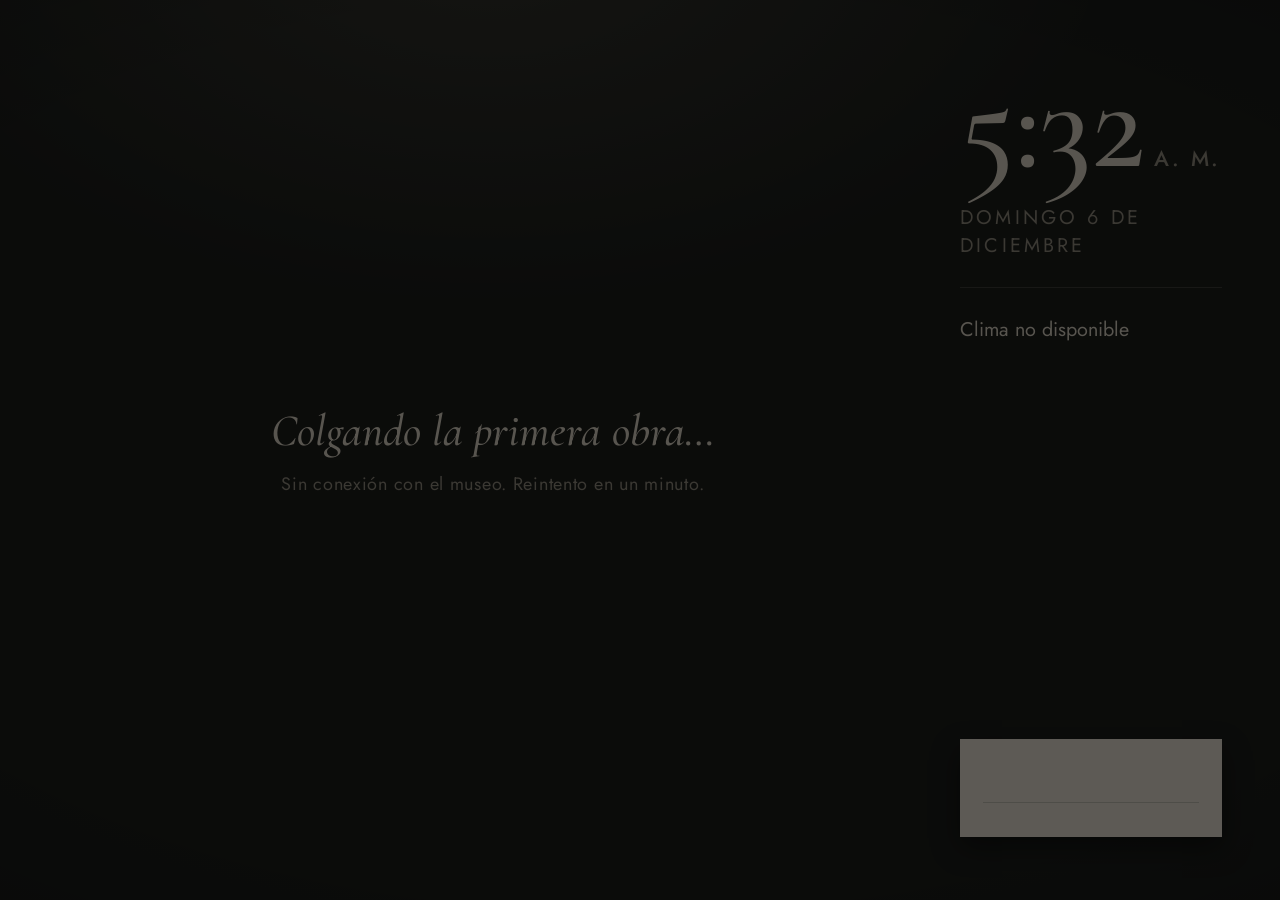
==== app/src/main/assets/index.html @ 2de368c3 "Marco Arte: galería de pinturas, hora y clima para Fire TV Co-Authored-By: Claude Opus 5.5 <noreply@" ====
<!doctype html>
<html lang="es">
<head>
<meta charset="utf-8">
<meta name="viewport" content="width=device-width, initial-scale=1">
<title>Marco Arte</title>
<link rel="stylesheet" href="app.css">
</head>
<body>
<div id="app" class="galeria">

  <div id="atmosfera"><div class="capa" id="atm-a"></div><div class="capa" id="atm-b"></div></div>

  <main id="sala">
    <div id="lienzo">
      <div class="marco" id="marco-a"><img id="img-a" alt=""></div>
      <div class="marco" id="marco-b"><img id="img-b" alt=""></div>
      <div id="espera">
        <p class="espera-titulo">Colgando la primera obra…</p>
        <p class="espera-nota" id="espera-nota">Buscando pinturas en la colección del Art Institute of Chicago</p>
      </div>
    </div>

    <aside id="columna">
      <div id="hora-bloque">
        <div id="hora"><span id="hora-num">--:--</span><span id="hora-ampm"></span></div>
        <div id="fecha"></div>
        <div id="clima"><span id="clima-temp"></span><span id="clima-texto"></span><span id="clima-rango"></span></div>
      </div>

      <div id="cartela">
        <h1 id="obra-titulo"></h1>
        <p id="obra-artista"></p>
        <p id="obra-fecha"></p>
        <p id="obra-tecnica"></p>
        <p id="obra-credito"></p>
      </div>
    </aside>
  </main>

  <div id="noche"></div>
  <div id="aviso" role="status"></div>

  <div id="ajustes" hidden>
    <div class="ajustes-caja">
      <h2>Ajustes</h2>
      <ul id="ajustes-lista"></ul>
      <p class="ajustes-ayuda"><b>▲ ▼</b> moverse &nbsp;·&nbsp; <b>◀ ▶</b> cambiar &nbsp;·&nbsp; <b>Atrás</b> cerrar</p>
    </div>
  </div>
</div>
<script src="app.js"></script>
</body>
</html>
---- app/src/main/assets/app.css ----
/* Una sala de museo de noche: pared oscura con una luz cálida desde arriba,
   la obra colgada a la izquierda y la cartela de papel a su lado. */
@font-face { font-family: "Cormorant"; src: url("fonts/CormorantGaramond-Medium.ttf"); font-weight: 500; font-style: normal; }
@font-face { font-family: "Cormorant"; src: url("fonts/CormorantGaramond-MediumItalic.ttf"); font-weight: 500; font-style: italic; }
@font-face { font-family: "Jost"; src: url("fonts/Jost-Regular.ttf"); font-weight: 400; }
@font-face { font-family: "Jost"; src: url("fonts/Jost-Medium.ttf"); font-weight: 500; }

:root {
  --pared: #1b1d1a;
  --luz: rgba(255, 236, 205, 0.11);
  --tinta-pared: #ddd6c6;
  --tinta-suave: #948e80;
  --papel: #e9e3d5;
  --tinta-papel: #24221e;
  --gris-papel: #6b665b;
  --ocre: #c9a25c;
  --marco: #0c0c0b;
  --display: "Cormorant", "Georgia", serif;
  --texto: "Jost", "Helvetica Neue", Arial, sans-serif;
}

* { box-sizing: border-box; margin: 0; padding: 0; }
html, body { width: 100%; height: 100%; overflow: hidden; background: var(--pared); color: var(--tinta-pared); }
body { font-family: var(--texto); -webkit-font-smoothing: antialiased; cursor: none; }

#app { position: relative; width: 100vw; height: 100vh; overflow: hidden;
  background:
    radial-gradient(ellipse 70% 60% at 38% -8%, var(--luz), transparent 70%),
    radial-gradient(ellipse 120% 90% at 50% 50%, transparent 55%, rgba(0,0,0,.35) 100%),
    var(--pared);
}

/* ---------- Fondo difuminado (solo estilo Inmersivo) ---------- */
#atmosfera { position: absolute; top: 0; left: 0; right: 0; bottom: 0; display: none; }
#atmosfera .capa { position: absolute; top: -8%; left: -8%; right: -8%; bottom: -8%;
  background-size: cover; background-position: center;
  -webkit-filter: blur(48px) brightness(.42) saturate(1.1); filter: blur(48px) brightness(.42) saturate(1.1);
  opacity: 0; transition: opacity 2.4s ease; }
#atmosfera .capa.visible { opacity: 1; }

/* ---------- Sala ---------- */
#sala { position: relative; display: -webkit-flex; display: flex; width: 100%; height: 100%; }
#lienzo { position: relative; -webkit-flex: 1; flex: 1; height: 100%; }

.marco { position: absolute; left: 0; top: 0; opacity: 0; transition: opacity 2.2s ease;
  border: 0.9vh solid var(--marco);
  box-shadow: 0 0 0 1px rgba(255,255,255,.05), 0 2.6vh 6vh rgba(0,0,0,.6), 0 .6vh 1.4vh rgba(0,0,0,.45); }
.marco.visible { opacity: 1; }
.marco img { display: block; width: 100%; height: 100%; }

#espera { position: absolute; top: 50%; left: 6vw; right: 4vw; -webkit-transform: translateY(-50%); transform: translateY(-50%); text-align: center; }
#espera.oculto { display: none; }
.espera-titulo { font-family: var(--display); font-style: italic; font-size: 5vh; color: var(--tinta-pared); }
.espera-nota { margin-top: 1.4vh; font-size: 2vh; color: var(--tinta-suave); letter-spacing: .04em; }

/* ---------- Columna derecha: hora, clima, cartela ---------- */
#columna { width: 25vw; height: 100%; padding: 7vh 4.5vw 7vh 0;
  display: -webkit-flex; display: flex; -webkit-flex-direction: column; flex-direction: column; -webkit-justify-content: space-between; justify-content: space-between; }

#hora { font-family: var(--display); font-weight: 500; font-size: 15vh; line-height: .9; color: var(--tinta-pared); letter-spacing: -.01em; white-space: nowrap; }
#hora-ampm { font-family: var(--texto); font-size: 2.4vh; letter-spacing: .12em; margin-left: .8vw; color: var(--tinta-suave); text-transform: uppercase; }
#fecha { margin-top: 2vh; font-size: 2.2vh; letter-spacing: .16em; text-transform: uppercase; color: var(--tinta-suave); }
#clima { margin-top: 3.2vh; padding-top: 2.4vh; border-top: 1px solid rgba(221,214,198,.16); font-size: 2.2vh; line-height: 1.5; color: var(--tinta-pared); }
#clima-temp { display: block; font-family: var(--display); font-size: 6vh; line-height: 1; margin-bottom: .6vh; }
#clima-texto { display: block; }
#clima-rango { display: block; color: var(--tinta-suave); font-size: 1.9vh; }

#cartela { background: var(--papel); color: var(--tinta-papel); padding: 2.8vh 1.8vw 2.6vh;
  box-shadow: 0 1.2vh 3vh rgba(0,0,0,.45); transition: opacity 1.2s ease; }
#cartela.cambiando { opacity: 0; }
#obra-titulo { font-family: var(--display); font-style: italic; font-weight: 500; font-size: 3.5vh; line-height: 1.12;
  overflow: hidden; display: -webkit-box; -webkit-line-clamp: 3; -webkit-box-orient: vertical; }
#obra-artista { margin-top: 1.4vh; font-size: 1.95vh; font-weight: 500; line-height: 1.35;
  overflow: hidden; display: -webkit-box; -webkit-line-clamp: 2; -webkit-box-orient: vertical; }
#obra-fecha { font-size: 1.85vh; color: var(--gris-papel); margin-top: .4vh; }
#obra-tecnica { margin-top: 1.2vh; font-size: 1.7vh; color: var(--gris-papel); line-height: 1.35;
  overflow: hidden; display: -webkit-box; -webkit-line-clamp: 2; -webkit-box-orient: vertical; }
#obra-credito { margin-top: 1.6vh; padding-top: 1.2vh; border-top: 1px solid rgba(36,34,30,.18); font-size: 1.45vh; letter-spacing: .05em; color: var(--gris-papel); }

/* ---------- Estilo Inmersivo ---------- */
#app.inmersivo { background: #0d0d0c; }
#app.inmersivo #atmosfera { display: block; }
#app.inmersivo #columna { position: absolute; left: 3.5vw; bottom: 4.5vh; width: auto; height: auto; padding: 0; display: block;
  text-shadow: 0 .3vh 2vh rgba(0,0,0,.75); }
#app.inmersivo #hora { font-size: 10vh; }
#app.inmersivo #clima { border-top: 0; margin-top: 1.2vh; padding-top: 0; }
#app.inmersivo #clima-temp { display: inline; font-size: 2.6vh; font-family: var(--texto); margin-right: .8vw; }
#app.inmersivo #clima-texto, #app.inmersivo #clima-rango { display: inline; }
#app.inmersivo #clima-rango { margin-left: .8vw; }
#app.inmersivo #cartela { background: transparent; box-shadow: none; padding: 0; margin-top: 2vh; color: var(--tinta-pared); max-width: 40vw; }
#app.inmersivo #obra-titulo { font-size: 2.8vh; -webkit-line-clamp: 1; }
#app.inmersivo #obra-artista { margin-top: .4vh; font-size: 1.8vh; -webkit-line-clamp: 1; color: var(--tinta-suave); font-weight: 400; }
#app.inmersivo #obra-fecha, #app.inmersivo #obra-tecnica, #app.inmersivo #obra-credito { display: none; }
#app.inmersivo .marco { border-width: 0; box-shadow: 0 2vh 6vh rgba(0,0,0,.6); }

/* ---------- Noche ---------- */
#noche { position: absolute; top: 0; left: 0; right: 0; bottom: 0; background: #000; opacity: 0; pointer-events: none; transition: opacity 4s ease; }
#noche.activa { opacity: .6; }

/* ---------- Aviso ---------- */
#aviso { position: absolute; left: 50%; bottom: 5vh; -webkit-transform: translate(-50%, 2vh); transform: translate(-50%, 2vh);
  background: rgba(14,15,13,.88); color: var(--tinta-pared); font-size: 2.1vh; letter-spacing: .03em;
  padding: 1.4vh 2.2vw; border: 1px solid rgba(201,162,92,.35); opacity: 0; transition: opacity .5s ease, transform .5s ease; white-space: nowrap; }
#aviso.visible { opacity: 1; -webkit-transform: translate(-50%, 0); transform: translate(-50%, 0); }
#aviso b { color: var(--ocre); font-weight: 500; }

/* ---------- Ajustes ---------- */
#ajustes { position: absolute; top: 0; left: 0; right: 0; bottom: 0; background: rgba(8,8,7,.55); }
#ajustes[hidden] { display: none; }
.ajustes-caja { position: absolute; top: 0; right: 0; bottom: 0; width: 40vw; background: #151613; border-left: 1px solid rgba(201,162,92,.25);
  padding: 7vh 3vw; display: -webkit-flex; display: flex; -webkit-flex-direction: column; flex-direction: column; }
.ajustes-caja h2 { font-family: var(--display); font-weight: 500; font-style: italic; font-size: 5vh; color: var(--tinta-pared); margin-bottom: 3vh; }
#ajustes-lista { list-style: none; -webkit-flex: 1; flex: 1; }
#ajustes-lista li { display: -webkit-flex; display: flex; -webkit-justify-content: space-between; justify-content: space-between; -webkit-align-items: center; align-items: center;
  padding: 1.6vh 1.2vw; border-left: .4vh solid transparent; font-size: 2.2vh; color: var(--tinta-suave); }
#ajustes-lista li .valor { color: var(--tinta-pared); white-space: nowrap; margin-left: 1vw; }
#ajustes-lista li .flecha { color: transparent; padding: 0 .5vw; }
#ajustes-lista li.activo { background: rgba(201,162,92,.10); border-left-color: var(--ocre); color: var(--tinta-pared); }
#ajustes-lista li.activo .flecha { color: var(--ocre); }
#ajustes-lista li.boton { -webkit-justify-content: center; justify-content: center; margin-top: 2vh; border: 1px solid rgba(221,214,198,.2); }
#ajustes-lista li.boton.activo { border-color: var(--ocre); }
.ajustes-ayuda { font-size: 1.8vh; color: var(--tinta-suave); }
.ajustes-ayuda b { color: var(--ocre); font-weight: 500; }

@media (prefers-reduced-motion: reduce) {
  .marco, #atmosfera .capa, #cartela, #aviso, #noche { transition: none; }
}

/* Sombra detrás del texto en Inmersivo para que se lea sobre pinturas claras */
#app.inmersivo #sala::after { content: ""; position: absolute; left: 0; bottom: 0; width: 62%; height: 52%; pointer-events: none;
  background: radial-gradient(ellipse 90% 90% at 0% 100%, rgba(0,0,0,.72), rgba(0,0,0,.35) 45%, transparent 75%); }
#app.inmersivo #columna { z-index: 2; }
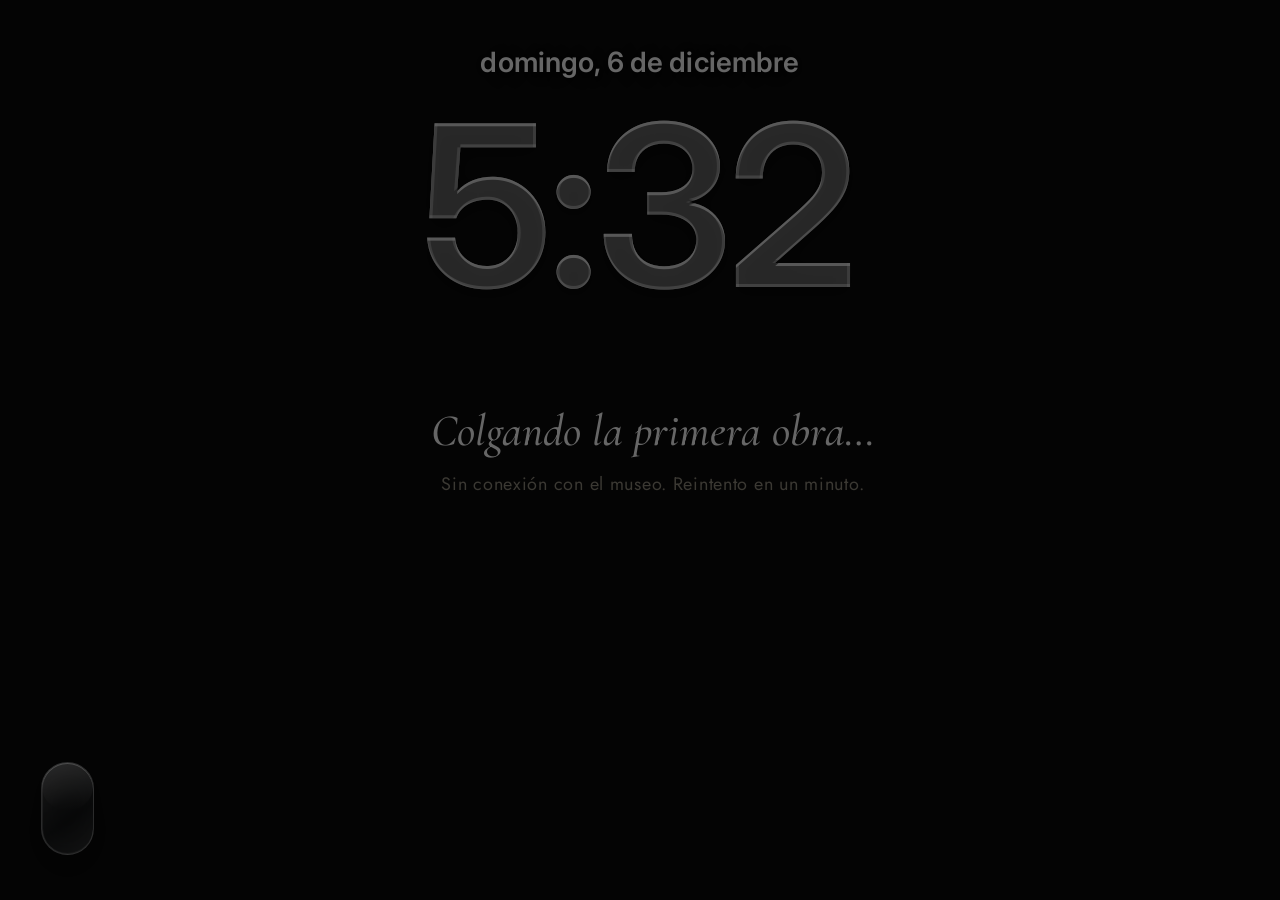
==== commit b188cb55: "Reloj estilo iPhone con números de vidrio líquido y barra de intensidad Co-Authored-By: Claude Opus " ====
--- a/app/src/main/assets/index.html
+++ b/app/src/main/assets/index.html
@@ -12,6 +12,17 @@
   <div id="atmosfera"><div class="capa" id="atm-a"></div><div class="capa" id="atm-b"></div></div>
 
   <main id="sala">
+    <!-- Reloj estilo pantalla de bloqueo, con números de vidrio líquido -->
+    <div id="reloj">
+      <div id="reloj-fecha"></div>
+      <div id="reloj-hora">
+        <canvas id="hora-sombra" aria-hidden="true"></canvas>
+        <div id="hora-vidrio" aria-hidden="true"></div>
+        <canvas id="hora-texto" role="img" aria-label="Hora"></canvas>
+      </div>
+      <div id="reloj-clima"></div>
+    </div>
+
     <div id="lienzo">
       <div class="marco" id="marco-a"><img id="img-a" alt=""></div>
       <div class="marco" id="marco-b"><img id="img-b" alt=""></div>
--- a/app/src/main/assets/app.css
+++ b/app/src/main/assets/app.css
@@ -3,6 +3,7 @@
 @font-face { font-family: "Cormorant"; src: url("fonts/CormorantGaramond-Medium.ttf"); font-weight: 500; font-style: normal; }
 @font-face { font-family: "Cormorant"; src: url("fonts/CormorantGaramond-MediumItalic.ttf"); font-weight: 500; font-style: italic; }
 @font-face { font-family: "Jost"; src: url("fonts/Jost-Regular.ttf"); font-weight: 400; }
+@font-face { font-family: "InterVar"; src: url("fonts/Inter-Variable.woff2") format("woff2"); font-weight: 100 900; }
 @font-face { font-family: "Jost"; src: url("fonts/Jost-Medium.ttf"); font-weight: 500; }
 
 :root {
@@ -76,22 +77,6 @@
 #obra-tecnica { margin-top: 1.2vh; font-size: 1.7vh; color: var(--gris-papel); line-height: 1.35;
   overflow: hidden; display: -webkit-box; -webkit-line-clamp: 2; -webkit-box-orient: vertical; }
 #obra-credito { margin-top: 1.6vh; padding-top: 1.2vh; border-top: 1px solid rgba(36,34,30,.18); font-size: 1.45vh; letter-spacing: .05em; color: var(--gris-papel); }
-
-/* ---------- Estilo Inmersivo ---------- */
-#app.inmersivo { background: #0d0d0c; }
-#app.inmersivo #atmosfera { display: block; }
-#app.inmersivo #columna { position: absolute; left: 3.5vw; bottom: 4.5vh; width: auto; height: auto; padding: 0; display: block;
-  text-shadow: 0 .3vh 2vh rgba(0,0,0,.75); }
-#app.inmersivo #hora { font-size: 10vh; }
-#app.inmersivo #clima { border-top: 0; margin-top: 1.2vh; padding-top: 0; }
-#app.inmersivo #clima-temp { display: inline; font-size: 2.6vh; font-family: var(--texto); margin-right: .8vw; }
-#app.inmersivo #clima-texto, #app.inmersivo #clima-rango { display: inline; }
-#app.inmersivo #clima-rango { margin-left: .8vw; }
-#app.inmersivo #cartela { background: transparent; box-shadow: none; padding: 0; margin-top: 2vh; color: var(--tinta-pared); max-width: 40vw; }
-#app.inmersivo #obra-titulo { font-size: 2.8vh; -webkit-line-clamp: 1; }
-#app.inmersivo #obra-artista { margin-top: .4vh; font-size: 1.8vh; -webkit-line-clamp: 1; color: var(--tinta-suave); font-weight: 400; }
-#app.inmersivo #obra-fecha, #app.inmersivo #obra-tecnica, #app.inmersivo #obra-credito { display: none; }
-#app.inmersivo .marco { border-width: 0; box-shadow: 0 2vh 6vh rgba(0,0,0,.6); }
 
 /* ---------- Noche ---------- */
 #noche { position: absolute; top: 0; left: 0; right: 0; bottom: 0; background: #000; opacity: 0; pointer-events: none; transition: opacity 4s ease; }
@@ -126,7 +111,113 @@
   .marco, #atmosfera .capa, #cartela, #aviso, #noche { transition: none; }
 }
 
-/* Sombra detrás del texto en Inmersivo para que se lea sobre pinturas claras */
-#app.inmersivo #sala::after { content: ""; position: absolute; left: 0; bottom: 0; width: 62%; height: 52%; pointer-events: none;
-  background: radial-gradient(ellipse 90% 90% at 0% 100%, rgba(0,0,0,.72), rgba(0,0,0,.35) 45%, transparent 75%); }
-#app.inmersivo #columna { z-index: 2; }
+/* =====================================================================
+   Pantalla completa con paneles de vidrio líquido (estilo predeterminado)
+   ===================================================================== */
+#app.vidrio { background: #0b0b0b; }
+#app.vidrio #sala { display: block; }
+#app.vidrio #lienzo { position: absolute; top: 0; left: 0; right: 0; bottom: 0; }
+#app.vidrio .marco { left: 0 !important; top: 0 !important; width: 100% !important; height: 100% !important; border: 0; box-shadow: none; }
+#app.vidrio .marco img { object-fit: cover; }
+#app.vidrio.completa #atmosfera { display: block; }
+#app.vidrio.completa .marco img { object-fit: contain; }
+#app.vidrio #espera .espera-titulo { color: #fff; }
+#app.vidrio #columna { position: absolute; top: 0; left: 0; right: 0; bottom: 0; width: auto; height: auto; padding: 0; display: block; pointer-events: none; z-index: 2; }
+
+/* El vidrio: desenfoca lo que hay detrás, con brillo en el borde superior
+   y un reflejo suave, como una lámina curva sobre la pintura. */
+#app.vidrio #hora-bloque, #app.vidrio #cartela, #aviso, .ajustes-caja {
+  color: #fff;
+  background:
+    linear-gradient(145deg, rgba(255,255,255,.22) 0%, rgba(255,255,255,.07) 42%, rgba(255,255,255,.03) 60%, rgba(255,255,255,.12) 100%),
+    rgba(16,18,24,.24);
+  border: 1px solid rgba(255,255,255,.34);
+  box-shadow:
+    inset 0 1px 0 rgba(255,255,255,.6),
+    inset 1px 0 0 rgba(255,255,255,.18),
+    inset 0 -1px 0 rgba(255,255,255,.12),
+    inset 0 0 4vh rgba(255,255,255,.05),
+    0 2.4vh 6vh rgba(0,0,0,.32), 0 .4vh 1.2vh rgba(0,0,0,.18);
+  -webkit-backdrop-filter: blur(28px) saturate(175%) brightness(1.04);
+  backdrop-filter: blur(28px) saturate(175%) brightness(1.04);
+  text-shadow: 0 .1vh .4vh rgba(0,0,0,.35), 0 .2vh 1.6vh rgba(0,0,0,.35);
+  overflow: hidden;
+}
+#app.vidrio #hora-bloque::before, #app.vidrio #cartela::before, .ajustes-caja::before {
+  content: ""; position: absolute; top: 0; left: 0; right: 0; height: 52%; pointer-events: none; border-radius: inherit;
+  background: linear-gradient(180deg, rgba(255,255,255,.20), rgba(255,255,255,0));
+}
+#app.vidrio #hora-bloque > *, #app.vidrio #cartela > *, .ajustes-caja > * { position: relative; }
+
+/* Respaldo si el navegador de la tele no sabe desenfocar */
+@supports not ((-webkit-backdrop-filter: blur(1px)) or (backdrop-filter: blur(1px))) {
+  #app.vidrio #hora-bloque, #app.vidrio #cartela, #aviso, .ajustes-caja { background: rgba(26,26,28,.62); }
+}
+
+/* Hora y clima: arriba a la derecha */
+#app.vidrio #hora-bloque { position: absolute; top: 5vh; right: 3.2vw; padding: 2.4vh 2vw 2.2vh; border-radius: 3.4vh; min-width: 22vw; }
+#app.vidrio #hora { font-size: 11vh; color: #fff; }
+#app.vidrio #hora-ampm { color: rgba(255,255,255,.82); }
+#app.vidrio #fecha { margin-top: 1.4vh; color: rgba(255,255,255,.86); font-size: 2vh; }
+#app.vidrio #clima { margin-top: 1.8vh; padding-top: 1.6vh; border-top: 1px solid rgba(255,255,255,.24); color: #fff; font-size: 2vh; }
+#app.vidrio #clima-temp { display: inline; font-family: var(--texto); font-weight: 500; font-size: 3vh; margin-right: .7vw; }
+#app.vidrio #clima-texto { display: inline; }
+#app.vidrio #clima-rango { color: rgba(255,255,255,.78); margin-top: .3vh; }
+
+/* Información de la obra: abajo a la izquierda */
+#app.vidrio #cartela { position: absolute; left: 3.2vw; bottom: 5vh; max-width: 34vw; padding: 2.4vh 2vw 2.2vh; border-radius: 3.4vh; }
+#app.vidrio #obra-titulo { color: #fff; font-size: 3.6vh; }
+#app.vidrio #obra-artista { color: #fff; }
+#app.vidrio #obra-fecha, #app.vidrio #obra-tecnica, #app.vidrio #obra-credito { color: rgba(255,255,255,.8); }
+#app.vidrio #obra-credito { border-top-color: rgba(255,255,255,.24); }
+
+/* Aviso y ajustes también en vidrio */
+#aviso { border-radius: 100vh; padding: 1.4vh 2.4vw; }
+#aviso b { color: #fff; }
+#ajustes { background: rgba(0,0,0,.25); }
+.ajustes-caja { top: 4vh; right: 2.5vw; bottom: 4vh; width: 38vw; border-radius: 3.6vh; padding: 5vh 2.4vw 4vh; }
+.ajustes-caja h2 { color: #fff; }
+#ajustes-lista li { color: rgba(255,255,255,.78); border-left: 0; border-radius: 1.8vh; }
+#ajustes-lista li .valor { color: #fff; }
+#ajustes-lista li.activo { background: rgba(255,255,255,.18); color: #fff; box-shadow: inset 0 1px 0 rgba(255,255,255,.35); }
+#ajustes-lista li.activo .flecha { color: #fff; }
+#ajustes-lista li.boton { border-color: rgba(255,255,255,.3); }
+#ajustes-lista li.boton.activo { border-color: rgba(255,255,255,.7); }
+.ajustes-ayuda { color: rgba(255,255,255,.75); }
+.ajustes-ayuda b { color: #fff; }
+
+#aviso { z-index: 4; }
+#ajustes { z-index: 5; }
+#noche { z-index: 6; }
+
+/* =====================================================================
+   Reloj estilo pantalla de bloqueo (solo en Pantalla completa)
+   Los números se dibujan en canvas: una máscara deja ver la pintura
+   desenfocada (vidrio) y otra capa pone el borde brillante.
+   ===================================================================== */
+#reloj { display: none; }
+#app.vidrio #hora-bloque { display: none; }
+#app.vidrio #reloj { display: block; position: absolute; left: 0; right: 0; top: 5vh; z-index: 3; text-align: center;
+  pointer-events: none; color: #fff; font-family: "InterVar", "Helvetica Neue", Arial, sans-serif; }
+#app.vidrio.reloj-centro #reloj { top: 50%; -webkit-transform: translateY(-58%); transform: translateY(-58%); }
+#reloj-fecha, #reloj-clima { font-weight: 600; text-shadow: 0 .1vh .5vh rgba(0,0,0,.35), 0 .2vh 2vh rgba(0,0,0,.25); }
+#reloj-fecha { font-size: 3.1vh; letter-spacing: .005em; }
+#reloj-clima { margin-top: .6vh; font-size: 2.5vh; font-weight: 500; opacity: .95; }
+#reloj-hora { position: relative; display: inline-block; margin-top: 1vh; }
+#reloj-hora canvas, #hora-vidrio { display: block; }
+#hora-sombra, #hora-vidrio { position: absolute; left: 0; top: 0; }
+#hora-texto { position: relative; }
+#hora-vidrio {
+  -webkit-mask-repeat: no-repeat; mask-repeat: no-repeat; -webkit-mask-size: 100% 100%; mask-size: 100% 100%;
+  -webkit-backdrop-filter: blur(var(--blur, 14px)) saturate(1.9) brightness(var(--brillo, 1.3));
+  backdrop-filter: blur(var(--blur, 14px)) saturate(1.9) brightness(var(--brillo, 1.3));
+  background: rgba(255,255,255,var(--tinte, .14));
+}
+
+/* Barra de porcentaje en Ajustes */
+#ajustes-lista .barra { display: inline-block; position: relative; width: 9vw; height: .7vh; margin: 0 .8vw; vertical-align: middle;
+  border-radius: 1vh; background: rgba(255,255,255,.25); box-shadow: inset 0 1px 1px rgba(0,0,0,.2); }
+#ajustes-lista .barra i { position: absolute; left: 0; top: 0; bottom: 0; border-radius: 1vh; background: #fff;
+  box-shadow: 0 0 1vh rgba(255,255,255,.6); }
+#ajustes-lista .barra b { position: absolute; top: 50%; width: 2.2vh; height: 2.2vh; margin: -1.1vh 0 0 -1.1vh; border-radius: 50%;
+  background: rgba(255,255,255,.95); box-shadow: 0 .3vh .8vh rgba(0,0,0,.3), inset 0 -.2vh .3vh rgba(0,0,0,.08); }
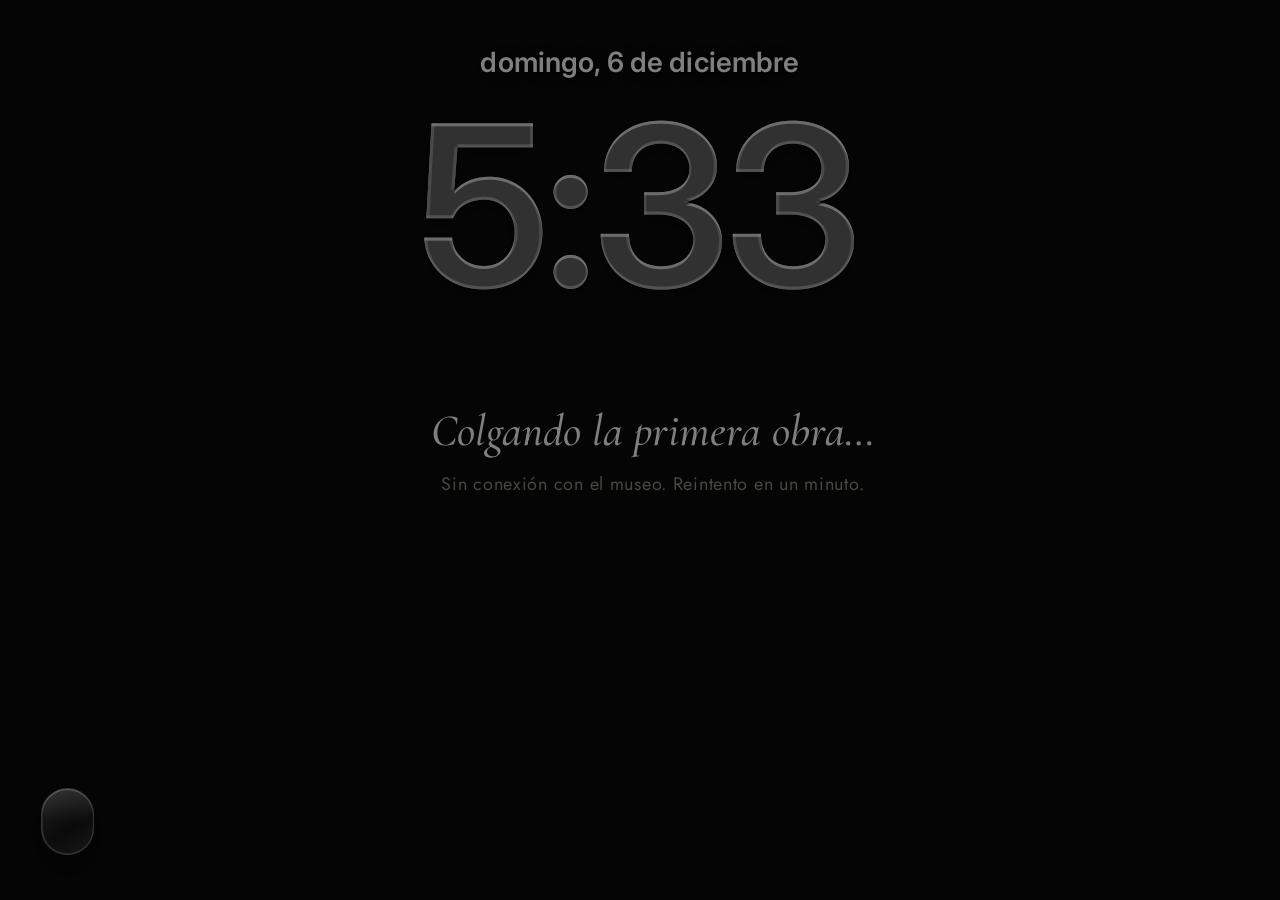
==== commit 3f8c18b7: "Mis fotos, control de Spotify y un instalador de un renglón Co-Authored-By: Claude Opus 5.5 <noreply" ====
--- a/app/src/main/assets/index.html
+++ b/app/src/main/assets/index.html
@@ -49,6 +49,21 @@
     </aside>
   </main>
 
+  <!-- Control de Spotify: solo pausar, adelantar y atrasar -->
+  <div id="musica" aria-live="polite">
+    <img id="musica-portada" alt="">
+    <div id="musica-info">
+      <div id="musica-titulo"></div>
+      <div id="musica-artista"></div>
+      <div id="musica-linea"><i id="musica-avance"></i></div>
+    </div>
+    <div id="musica-botones">
+      <span class="boton-musica" id="musica-anterior"><svg viewBox="0 0 24 24"><rect x="4" y="5" width="2.6" height="14" rx="1"/><path d="M19 6.2v11.6a1 1 0 0 1-1.55.83L9 13.2a1.4 1.4 0 0 1 0-2.4l8.45-5.43A1 1 0 0 1 19 6.2z"/></svg></span>
+      <span class="boton-musica" id="musica-pausa"></span>
+      <span class="boton-musica" id="musica-siguiente"><svg viewBox="0 0 24 24"><rect x="17.4" y="5" width="2.6" height="14" rx="1"/><path d="M5 6.2v11.6a1 1 0 0 0 1.55.83L15 13.2a1.4 1.4 0 0 0 0-2.4L6.55 5.37A1 1 0 0 0 5 6.2z"/></svg></span>
+    </div>
+  </div>
+
   <div id="noche"></div>
   <div id="aviso" role="status"></div>
 
--- a/app/src/main/assets/app.css
+++ b/app/src/main/assets/app.css
@@ -118,9 +118,9 @@
 #app.vidrio #sala { display: block; }
 #app.vidrio #lienzo { position: absolute; top: 0; left: 0; right: 0; bottom: 0; }
 #app.vidrio .marco { left: 0 !important; top: 0 !important; width: 100% !important; height: 100% !important; border: 0; box-shadow: none; }
-#app.vidrio .marco img { object-fit: cover; }
+#app.vidrio .marco img { object-fit: cover; object-position: 50% 85%; } /* recorta sobre todo de arriba */
 #app.vidrio.completa #atmosfera { display: block; }
-#app.vidrio.completa .marco img { object-fit: contain; }
+#app.vidrio.completa .marco img { object-fit: contain; object-position: 50% 50%; }
 #app.vidrio #espera .espera-titulo { color: #fff; }
 #app.vidrio #columna { position: absolute; top: 0; left: 0; right: 0; bottom: 0; width: auto; height: auto; padding: 0; display: block; pointer-events: none; z-index: 2; }
 
@@ -186,9 +186,9 @@
 .ajustes-ayuda { color: rgba(255,255,255,.75); }
 .ajustes-ayuda b { color: #fff; }
 
-#aviso { z-index: 4; }
-#ajustes { z-index: 5; }
-#noche { z-index: 6; }
+#noche { z-index: 4; transition: opacity 1s ease; }
+#aviso { z-index: 5; }
+#ajustes { z-index: 6; }
 
 /* =====================================================================
    Reloj estilo pantalla de bloqueo (solo en Pantalla completa)
@@ -221,3 +221,50 @@
   box-shadow: 0 0 1vh rgba(255,255,255,.6); }
 #ajustes-lista .barra b { position: absolute; top: 50%; width: 2.2vh; height: 2.2vh; margin: -1.1vh 0 0 -1.1vh; border-radius: 50%;
   background: rgba(255,255,255,.95); box-shadow: 0 .3vh .8vh rgba(0,0,0,.3), inset 0 -.2vh .3vh rgba(0,0,0,.08); }
+
+/* Menú más compacto para que quepan todas las opciones */
+.ajustes-caja { padding: 4vh 2.2vw 3vh; }
+.ajustes-caja h2 { font-size: 4.4vh; margin-bottom: 1.6vh; }
+#ajustes-lista { overflow-y: auto; min-height: 0; }
+#ajustes-lista li { padding: 1.05vh 1.1vw; font-size: 2vh; }
+#ajustes-lista li.boton { margin-top: 1.2vh; }
+.ajustes-ayuda { margin-top: 1.6vh; }
+
+/* =====================================================================
+   Control de Spotify: barra de vidrio abajo al centro
+   ===================================================================== */
+#musica { position: absolute; left: 50%; bottom: 5vh; z-index: 3; width: 31vw; display: none;
+  -webkit-transform: translateX(-50%); transform: translateX(-50%);
+  -webkit-align-items: center; align-items: center; gap: 1.2vw;
+  padding: 1.3vh 1.3vh 1.3vh 1.3vh; border-radius: 3vh; color: #fff;
+  background:
+    linear-gradient(145deg, rgba(255,255,255,.22) 0%, rgba(255,255,255,.07) 42%, rgba(255,255,255,.03) 60%, rgba(255,255,255,.12) 100%),
+    rgba(16,18,24,.24);
+  border: 1px solid rgba(255,255,255,.34);
+  box-shadow: inset 0 1px 0 rgba(255,255,255,.6), inset 0 -1px 0 rgba(255,255,255,.12), 0 2.4vh 6vh rgba(0,0,0,.32);
+  -webkit-backdrop-filter: blur(28px) saturate(175%) brightness(1.04); backdrop-filter: blur(28px) saturate(175%) brightness(1.04);
+  text-shadow: 0 .1vh .4vh rgba(0,0,0,.35); }
+#musica.visible { display: -webkit-flex; display: flex; }
+#musica-portada { width: 7.4vh; height: 7.4vh; border-radius: 1.4vh; object-fit: cover; -webkit-flex: none; flex: none;
+  box-shadow: 0 .6vh 1.6vh rgba(0,0,0,.35); }
+#musica-info { -webkit-flex: 1; flex: 1; min-width: 0; font-family: "InterVar", "Helvetica Neue", Arial, sans-serif; }
+#musica-titulo, #musica-artista { white-space: nowrap; overflow: hidden; text-overflow: ellipsis; }
+#musica-titulo { font-size: 2.1vh; font-weight: 600; }
+#musica-artista { font-size: 1.8vh; opacity: .8; margin-top: .2vh; }
+#musica-linea { margin-top: 1vh; height: .45vh; border-radius: 1vh; background: rgba(255,255,255,.25); overflow: hidden; }
+#musica-avance { display: block; height: 100%; width: 0; background: #fff; border-radius: 1vh; transition: width 1s linear; }
+#musica-botones { display: -webkit-flex; display: flex; gap: .5vw; -webkit-flex: none; flex: none; padding-right: .4vw; }
+.boton-musica { width: 5vh; height: 5vh; border-radius: 50%; display: -webkit-flex; display: flex;
+  -webkit-align-items: center; align-items: center; -webkit-justify-content: center; justify-content: center;
+  transition: background .25s ease, transform .25s ease; }
+.boton-musica svg { width: 2.8vh; height: 2.8vh; fill: #fff; -webkit-filter: drop-shadow(0 .1vh .3vh rgba(0,0,0,.3)); filter: drop-shadow(0 .1vh .3vh rgba(0,0,0,.3)); }
+#musica-pausa svg { width: 3.4vh; height: 3.4vh; }
+.boton-musica.activo { background: rgba(255,255,255,.3); -webkit-transform: scale(1.12); transform: scale(1.12); }
+#musica.en-pausa #musica-portada { opacity: .7; }
+
+/* Con la barra de música, la cartela se hace un poco más angosta y el aviso sube */
+#app.vidrio #cartela { max-width: 29vw; }
+#app.galeria #musica { display: none !important; }
+#musica.visible ~ #aviso { bottom: 31vh; }
+
+#obra-credito:empty { display: none; }
